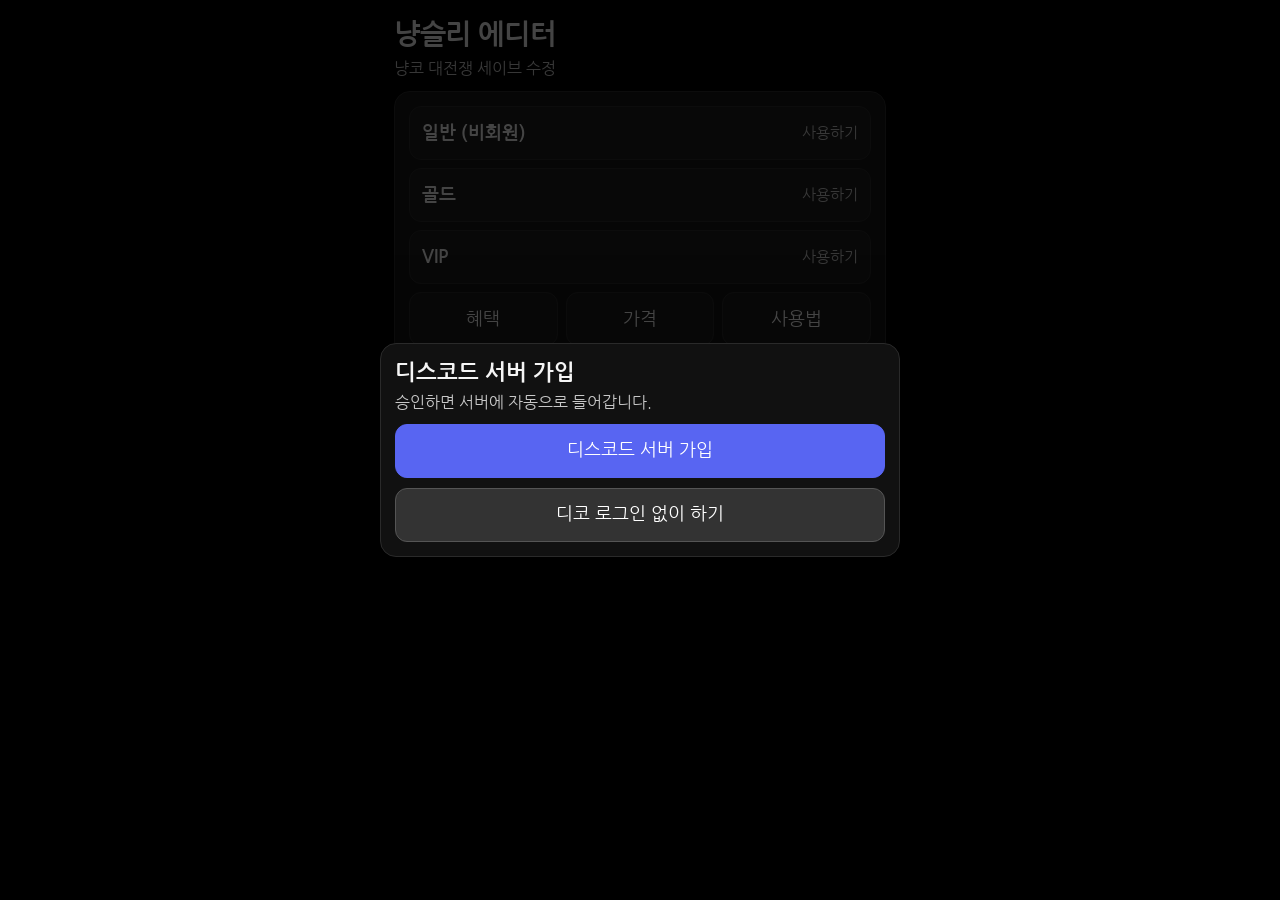
==== templates/index.html @ ca3523bc "add nouser" ====
<!DOCTYPE html>
<html lang="ko">
<head>
<meta charset="UTF-8">
<meta name="viewport" content="width=device-width,initial-scale=1,viewport-fit=cover,interactive-widget=resizes-content">
<title>냥슬리 에디터 | 냥코 대전쟁 세이브 수정</title>
<meta name="description" content="냥코 대전쟁 세이브를 이어하기 코드로 수정합니다. 통조림, XP, 티켓, 개다래, 캣츠아이, NP.">
<meta name="robots" content="index,follow">
<link rel="canonical" href="https://catfood.sldpfy.me/">
<meta name="google-site-verification" content="LrI8ctaUVQONUvTCieY5vckokFhiNICqsyu5X0NFBgM">
<meta property="og:title" content="냥슬리 에디터">
<meta property="og:description" content="냥코 대전쟁 세이브 수정">
<meta property="og:type" content="website">
<meta property="og:url" content="https://catfood.sldpfy.me/">
<link rel="icon" href="data:image/svg+xml,%3Csvg xmlns='http://www.w3.org/2000/svg' viewBox='0 0 64 64'%3E%3Crect width='64' height='64' rx='14' fill='%23111111'/%3E%3Cpath fill='%23f4f4f5' d='M12 30l6-18 10 14h8l10-14 6 18c4 6 4 20-20 24S8 36 12 30z'/%3E%3Ccircle cx='24' cy='34' r='3' fill='%23111'/%3E%3Ccircle cx='40' cy='34' r='3' fill='%23111'/%3E%3C/svg%3E">
<link href="https://fonts.googleapis.com/css2?family=Nanum+Gothic:wght@400;700;800&display=swap" rel="stylesheet">
<style>
:root{--bg:#000;--card:#141414;--line:#2a2a2a;--ink:#f5f5f5;--sub:#c8c8c8;--ok:#3dd68c}
*{box-sizing:border-box;margin:0;padding:0}
html,body{background:var(--bg);color:var(--ink);font-family:'Nanum Gothic',system-ui,sans-serif;font-size:18px;line-height:1.35}
button,input,a{font:inherit;color:inherit}
button{cursor:pointer}
.app{max-width:520px;margin:0 auto;padding:16px 14px 28px}
h1{font-size:28px;font-weight:600;letter-spacing:-.4px;display:flex;align-items:center;gap:10px}
.btn i,.choice i,h2 i{width:1.15em;text-align:center}
.sub{color:var(--sub);font-size:16px;margin:4px 0 12px}
.panel{background:var(--card);border:1px solid var(--line);border-radius:16px;padding:14px}
.section{display:none}
.section.active{display:block}
.msg{font-size:16px;color:var(--ok);min-height:0;margin-bottom:8px}
.msg:empty{display:none}
.alert{display:none}
.stack{display:flex;flex-direction:column;gap:8px}
.grid{display:grid;grid-template-columns:1fr 1fr;gap:8px}
.thirds{display:grid;grid-template-columns:1fr 1fr 1fr;gap:8px}
.thirds .btn{padding:10px 6px}
.btn,.choice{display:flex;align-items:center;justify-content:center;gap:8px;width:100%;min-height:54px;padding:10px 12px;border-radius:12px;border:1px solid var(--line);background:#1c1c1c;text-decoration:none;font-size:18px;font-weight:500}
.choice{justify-content:space-between;text-align:left}
.choice b{font-weight:600;display:inline-flex;align-items:center;gap:8px}
.choice span{color:var(--sub);font-size:15px;font-weight:400}
.primary{background:#fff;color:#000;border-color:#fff}
.discord{background:#5865f2;color:#fff;border-color:#5865f2}
.input{width:100%;height:52px;margin-top:8px;padding:0 14px;border-radius:12px;border:1px solid var(--line);background:#0c0c0c;font-size:18px}
h2{font-size:22px;font-weight:600;margin-bottom:4px;display:flex;align-items:center;gap:8px}
.hint{color:var(--sub);font-size:16px;margin-bottom:10px}
.hidden{display:none!important}
.modal{position:fixed;inset:0;background:rgba(0,0,0,.72);display:flex;align-items:flex-end;justify-content:center;padding:12px;padding-bottom:calc(12px + var(--kb,0px));z-index:5}
.sheet{width:min(520px,100%);max-height:calc(88dvh - var(--kb,0px));overflow:auto;background:#111;border:1px solid var(--line);border-radius:16px;padding:14px;margin-bottom:var(--kb,0px)}
.modal.pop{align-items:center;padding-bottom:12px}
.timer{height:4px;background:#2a2a2a;border-radius:99px;margin:12px 0;overflow:hidden}
.timer b{display:block;height:100%;width:0;background:#fff;transition:width 5s linear}
.line{display:flex;align-items:center;gap:10px;padding:8px 0;border-bottom:1px solid #222}
.line span{flex:1;min-width:0;font-size:17px;line-height:1.35}
.line small{display:block;color:var(--sub);font-size:14px;margin-top:2px}
.line b{font-weight:600;flex:none}
.line input{width:96px;flex:none;height:46px;text-align:right;margin:0}
.stock b{font-size:18px;font-weight:600;color:#f5f5f5}
.stock span{color:#f5f5f5;font-size:18px}
.cred{padding:12px 0;border-bottom:1px solid #222}
.cred small{color:var(--sub);font-size:14px}
.cred strong{display:block;margin-top:2px;font-size:22px;font-weight:600}
table{width:100%;border-collapse:collapse;font-size:16px;margin:6px 0 10px}
.benefit{margin:0 0 8px}
.benefit th,.benefit td{padding:8px 4px}
th,td{padding:7px 4px;border-bottom:1px solid #2a2a2a;text-align:right}
th:first-child,td:first-child{text-align:left}
th{color:var(--sub);font-weight:500}
@media(min-width:700px){.modal{align-items:center}}
</style>
</head>
<body>
<div id="modal-discord" class="modal">
  <div class="sheet" onclick="event.stopPropagation()">
    <h2>디스코드 서버 가입</h2>
    <p class="hint" id="discord-msg">승인하면 서버에 자동으로 들어갑니다.</p>
    <a class="btn discord" href="/api/discord/login">디스코드 서버 가입</a>
    <button class="btn" style="margin-top:10px;background:#333;color:#fff;border-color:#555" onclick="skipDiscord()">디코 로그인 없이 하기</button>
  </div>
</div>

<div class="app">
  <h1>냥슬리 에디터</h1>
  <p class="sub">냥코 대전쟁 세이브 수정</p>
  <div class="panel">
    <div id="action-log" class="msg"></div>
    <div id="message-box" class="alert"></div>

    <section id="section-intro" class="section active">
      <div class="stack">
        <button class="choice" onclick="selectMembership('guest')"><b>일반 (비회원)</b><span>사용하기</span></button>
        <button class="choice" onclick="selectMembership('gold')"><b>골드</b><span>사용하기</span></button>
        <button class="choice" onclick="selectMembership('vip')"><b>VIP</b><span>사용하기</span></button>
        <div class="thirds">
          <button class="btn" onclick="openInfo('benefits')">혜택</button>
          <button class="btn" onclick="openInfo('pricing')">가격</button>
          <button class="btn" onclick="openInfo('guide')">사용법</button>
        </div>
        <div class="grid">
          <a class="btn" href="https://open.kakao.com/me/nyangs1" target="_blank" rel="noopener">개발자 문의</a>
          <a class="btn" href="https://open.kakao.com/o/sSBOMwMi" target="_blank" rel="noopener">키 구매</a>
        </div>
        <a class="btn discord" href="https://discord.gg/XY3gwQejy" target="_blank" rel="noopener">디스코드</a>
      </div>
    </section>

    <section id="section-intro-restricted" class="section">
      <div class="stack">
        <div style="background:rgba(255,255,255,0.08);border:1px solid rgba(255,255,255,0.2);border-radius:12px;padding:14px;text-align:center;margin-bottom:8px">
          <strong style="color:#f5f5f5;font-size:17px">디스코드로 로그인 하지 않으면 보상이 사라져요!</strong>
          <p style="color:#c8c8c8;font-size:15px;margin-top:6px">통조림 최대 10,000 · 냥코티켓 · XP 이용 제한</p>
        </div>
        <button class="choice" onclick="selectMembership('guest')"><b>일반 (제한)</b><span>사용하기</span></button>
        <button class="choice" onclick="selectMembership('gold')"><b>골드</b><span>사용하기</span></button>
        <button class="choice" onclick="selectMembership('vip')"><b>VIP</b><span>사용하기</span></button>
        <div class="thirds">
          <button class="btn" onclick="openInfo('benefits')">혜택</button>
          <button class="btn" onclick="openInfo('pricing')">가격</button>
          <button class="btn" onclick="openInfo('guide')">사용법</button>
        </div>
        <div class="grid">
          <a class="btn" href="https://open.kakao.com/me/nyangs1" target="_blank" rel="noopener">개발자 문의</a>
          <a class="btn" href="https://open.kakao.com/o/sSBOMwMi" target="_blank" rel="noopener">키 구매</a>
        </div>
        <a class="btn discord" href="/api/discord/login">디스코드 로그인하고 혜택 받기</a>
      </div>
    </section>

    <section id="section-auth" class="section">
      <h2 id="auth-title"><span>인증 키</span></h2>
      <input id="vip_key" class="input" placeholder="6자리 키" maxlength="8" autocomplete="off">
      <div class="stack" style="margin-top:8px">
        <button class="btn primary" onclick="verifyKey()">확인</button>
        <button class="btn" onclick="goBack()">메인으로</button>
      </div>
    </section>

    <section id="section-load" class="section">
      <h2>세이브 불러오기</h2>
      <p class="hint">이어하기 코드와 인증 번호만 입력합니다.</p>
      <input id="transfer_code" class="input" placeholder="이어하기 코드" autocomplete="off">
      <input id="confirmation_code" class="input" placeholder="인증 번호" maxlength="6" autocomplete="off">
      <div class="stack" style="margin-top:8px">
        <button class="btn primary" onclick="loadSave()">불러오기</button>
        <button class="btn" onclick="goBack()">메인으로</button>
      </div>
    </section>

    <section id="section-modify" class="section">
      <h2>수정</h2>
      <p class="hint" id="tier-line">항목을 누르면 수량 창이 열립니다.</p>
      <div class="grid">
        <button class="btn" onclick="openResource('catfood')">통조림</button>
        <button class="btn" onclick="openResource('xp')">XP</button>
        <button class="btn" onclick="openResource('normal')">일반 티켓</button>
        <button class="btn hidden" id="btn-legend" onclick="openResource('legend')">레전드 티켓</button>
        <button class="btn hidden" id="btn-platinum" onclick="openResource('platinum')">플래티넘 티켓</button>
        <button class="btn hidden" id="btn-catfruit" onclick="openResource('catfruit')">개다래</button>
        <button class="btn hidden" id="btn-np" onclick="openResource('np')">NP</button>
        <button class="btn hidden" id="btn-catseyes" onclick="openResource('catseyes')">캣츠아이</button>
      </div>
      <div class="stack" style="margin-top:8px">
        <button class="btn primary" id="btn-upload" onclick="modifySave()"><span>변경사항 업로드</span></button>
        <button class="btn" onclick="goBack()">메인으로</button>
      </div>
    </section>

    <section id="section-result" class="section">
      <h2>업로드 완료</h2>
      <p class="hint" id="result-desc">새 코드로 게임을 이어하세요. 칸을 누르면 복사됩니다.</p>
      <div class="cred" onclick="copyText('new_transfer_code')"><small>이어하기 코드</small><strong id="new_transfer_code"></strong></div>
      <div class="cred" onclick="copyText('new_confirmation_code')"><small>인증 번호</small><strong id="new_confirmation_code"></strong></div>
      <button class="btn" style="margin-top:10px" onclick="location.reload()">처음으로</button>
    </section>
  </div>
</div>

<div id="modal-resource" class="modal hidden" onclick="if(event.target.id==='modal-resource') this.classList.add('hidden')">
  <div class="sheet" onclick="event.stopPropagation()">
    <h2 id="resource-title"><span>수정</span></h2>
    <div id="resource-body"></div>
    <button class="btn" style="margin-top:10px" onclick="document.getElementById('modal-resource').classList.add('hidden')">닫기</button>
  </div>
</div>
<div id="modal-guide" class="modal hidden" onclick="if(event.target.id==='modal-guide') this.classList.add('hidden')">
  <div class="sheet" onclick="event.stopPropagation()">
    <h2>사용법</h2>
    <p class="hint">1. 일반, 골드, VIP 중 하나를 고릅니다. 골드와 VIP는 키를 입력합니다.</p>
    <p class="hint">2. 냥코 대전쟁에서 설정, 이어하기, 이어하기 코드 발행으로 코드와 인증 번호를 받습니다.</p>
    <p class="hint">3. 그 코드와 인증 번호를 넣고 세이브를 불러옵니다.</p>
    <p class="hint">4. 통조림, XP, 티켓 등을 누르고 수량을 바꾼 뒤 저장합니다. 개다래와 캣츠아이는 종류별 현재 수량이 보입니다.</p>
    <p class="hint">5. 변경사항 업로드를 누르면 새 이어하기 코드가 나옵니다. 게임에서 그 코드로 이어합니다.</p>
    <button class="btn" onclick="document.getElementById('modal-guide').classList.add('hidden')">닫기</button>
  </div>
</div>
<div id="modal-benefits" class="modal pop hidden" onclick="if(event.target.id==='modal-benefits') this.classList.add('hidden')">
  <div class="sheet" onclick="event.stopPropagation()">
    <h2>혜택</h2>
    <table>
      <tr><th>항목</th><th>일반</th><th>골드</th><th>VIP</th></tr>
      <tr><td>통조림</td><td>2.5만</td><td>10만</td><td>100만</td></tr>
      <tr><td>XP</td><td>2천만</td><td>1억</td><td>1억</td></tr>
      <tr><td>일반 티켓</td><td>15</td><td>200</td><td>999</td></tr>
      <tr><td>레전드 티켓</td><td>-</td><td>5</td><td>999</td></tr>
      <tr><td>플래티넘 티켓</td><td>-</td><td>5</td><td>999</td></tr>
      <tr><td>개다래</td><td>-</td><td>20</td><td>998</td></tr>
      <tr><td>캣츠아이</td><td>-</td><td>20</td><td>999</td></tr>
      <tr><td>NP</td><td>-</td><td>1,500</td><td>9,999</td></tr>
    </table>
    <button class="btn" onclick="document.getElementById('modal-benefits').classList.add('hidden')">닫기</button>
  </div>
</div>
<div id="modal-pricing" class="modal pop hidden" onclick="if(event.target.id==='modal-pricing') this.classList.add('hidden')">
  <div class="sheet" onclick="event.stopPropagation()">
    <h2>가격</h2>
    <table>
      <tr><th></th><th>1회용</th><th>1일</th><th>평생</th></tr>
      <tr><td>골드</td><td>2,000</td><td>5,000</td><td>20,000</td></tr>
      <tr><td>VIP</td><td>3,000</td><td>6,000</td><td>30,000</td></tr>
    </table>
    <p class="hint">단위는 원입니다.</p>
    <button class="btn" onclick="document.getElementById('modal-pricing').classList.add('hidden')">닫기</button>
  </div>
</div>

<script>
let sessionToken="", currentAuthType="guest", currentUserTier="guest", currentVipKey="", selectedTier="guest", currentDeviceId="";
let pending={}, discordCanClose=false, currentSave={}, owned={};
let noDiscordMode=false;
const FRUIT=["보라 개다래나무의 씨앗","빨강 개다래나무의 씨앗","파랑 개다래나무의 씨앗","초록 개다래나무의 씨앗","노랑 개다래나무의 씨앗","보라 개다래 열매","빨강 개다래 열매","파랑 개다래 열매","초록 개다래 열매","노랑 개다래 열매","무지개 개다래 열매","고대 개다래나무의 씨앗","고대 개다래 열매","무지개 개다래나무의 씨앗","황금 개다래 열매","악마 개다래나무의 씨앗","악마 개다래 열매","황금 개다래나무의 씨앗","자수석","홍수석","청수석","녹수석","황수석","자수석 결정","홍수석 결정","청수석 결정","녹수석 결정","황수석 결정","무지개 수석"];
const EYES=["캣츠아이【EX】","캣츠아이【레어】","캣츠아이【슈퍼 레어】","캣츠아이【울트라 슈퍼 레어】","캣츠아이【레전드】","캣츠아이【다크】"];
const LIMITS={
  guest:{catfood:25000,xp:20000000,normal:15},
  gold:{catfood:100000,xp:100000000,normal:200,legend:5,platinum:5,catfruit:20,np:1500,catseyes:20},
  vip:{catfood:1000000,xp:100000000,normal:999,legend:999,platinum:999,catfruit:998,np:9999,catseyes:999}
};
const RESTRICTED_LIMITS={catfood:10000,xp:0,normal:0};

function liftForKeyboard(){
  const vv=window.visualViewport;
  const kb=vv?Math.max(0, window.innerHeight-vv.height-vv.offsetTop):0;
  document.documentElement.style.setProperty("--kb", kb+"px");
  const el=document.activeElement;
  if(kb && el && el.matches && el.matches("input,textarea")) el.scrollIntoView({block:"center"});
}
if(window.visualViewport){
  visualViewport.addEventListener("resize", liftForKeyboard);
  visualViewport.addEventListener("scroll", liftForKeyboard);
}
document.addEventListener("focusin", e=>{
  if(e.target.matches && e.target.matches("input,textarea")) setTimeout(liftForKeyboard, 80);
});
function getOrCreateDeviceId(){
  let id=localStorage.getItem("nyansly_device_id");
  if(!id){id=(crypto.randomUUID?crypto.randomUUID():Math.random().toString(36).slice(2));localStorage.setItem("nyansly_device_id",id)}
  return id;
}
currentDeviceId=getOrCreateDeviceId();
function showSection(id){
  document.querySelectorAll(".section").forEach(s=>s.classList.remove("active"));
  const el=document.getElementById(id); if(el) el.classList.add("active");
}
function logAction(msg){ document.getElementById("action-log").textContent=msg; }
function showMessage(msg){ logAction(msg); }
function goBack(){ logAction(""); showSection(noDiscordMode ? "section-intro-restricted" : "section-intro"); }
function openInfo(type){ document.getElementById("modal-"+type).classList.remove("hidden"); }
function copyText(id){ navigator.clipboard.writeText(document.getElementById(id).innerText).then(()=>logAction("복사했습니다")); }
function cap(){ 
  if(noDiscordMode && currentUserTier==="guest") return RESTRICTED_LIMITS;
  return LIMITS[currentUserTier]||LIMITS.guest; 
}
function applyTierUi(){
  const paid=currentUserTier==="gold"||currentUserTier==="vip";
  const restricted=noDiscordMode && currentUserTier==="guest";
  ["btn-legend","btn-platinum","btn-catfruit","btn-np","btn-catseyes"].forEach(id=>{
    document.getElementById(id).classList.toggle("hidden", !paid);
  });
  // 제한 모드에서 XP, 일반 티켓 숨김
  document.querySelector('button[onclick="openResource(\'xp\')"]').classList.toggle("hidden", restricted);
  document.querySelector('button[onclick="openResource(\'normal\')"]').classList.toggle("hidden", restricted);
  const names={guest: restricted ? "일반(제한)" : "일반",gold:"골드",vip:"VIP"};
  document.getElementById("tier-line").textContent=(names[currentUserTier]||"일반")+" · 눌러서 수량을 넣으세요.";
}
const FIELDS={catfood:"catfood",xp:"xp",normal:"normal_tickets",legend:"legend_tickets",platinum:"platinum_tickets",np:"np",catfruit:"catfruit",catseyes:"catseyes"};
function fmt(n){ return Number(n||0).toLocaleString("ko-KR"); }
function amountOf(type){
  if(type==="catfruit" && pending.catfruitEach) return pending.catfruitEach;
  if(type==="catseyes" && pending.catseyesEach) return pending.catseyesEach;
  if(pending[type]!=null) return pending[type];
  return owned[type];
}
function selectMembership(type){
  if(noDiscordMode && type!=="guest"){
    logAction("디코 로그인 없이 하기에서는 일반만 이용 가능합니다.");
    return;
  }
  selectedTier=type;
  if(type==="gold"||type==="vip"){
    currentAuthType="member";
    document.getElementById("auth-title").querySelector("span").textContent=type==="gold"?"골드 키":"VIP 키";
    showSection("section-auth");
  } else {
    currentAuthType="guest"; currentUserTier="guest"; applyTierUi(); showSection("section-load");
  }
}
function skipDiscord(){
  noDiscordMode=true;
  document.cookie="skip_discord=1; path=/; max-age=86400; samesite=lax";
  document.getElementById("modal-discord").classList.add("hidden");
  alert("디스코드로 로그인 하지 않으면 보상이 사라져요!\n통조림 최대 개수제한 25000에서 10000, 냥코티켓, XP 이용제한");
  showSection("section-intro-restricted");
  logAction("제한 모드로 진행합니다.");
}
async function verifyKey(){
  const key=document.getElementById("vip_key").value.trim();
  if(!key) return logAction("키를 입력하세요");
  const fd=new FormData();
  fd.append("vip_key",key); fd.append("device_id",currentDeviceId); fd.append("requested_tier",selectedTier);
  const r=await fetch("/api/verify_key",{method:"POST",body:fd});
  const d=await r.json();
  if(!d.success) return logAction(d.error||"유효하지 않은 키");
  currentVipKey=key;
  currentUserTier=d.tier==="catmaster"?"vip":(d.tier||selectedTier);
  applyTierUi();
  showSection("section-load");
  logAction((currentUserTier==="gold"?"골드":"VIP")+" 인증 완료");
}
async function loadSave(){
  const tc=document.getElementById("transfer_code").value.trim();
  const cc=document.getElementById("confirmation_code").value.trim();
  if(!tc||!cc) return logAction("코드와 인증 번호를 입력하세요");
  const fd=new FormData();
  fd.append("transfer_code",tc); fd.append("confirmation_code",cc);
  fd.append("membership_type",currentAuthType); fd.append("requested_tier",selectedTier);
  if(currentAuthType==="member"){ fd.append("vip_key",currentVipKey); fd.append("device_id",currentDeviceId); }
  const r=await fetch("/api/load_save",{method:"POST",body:fd});
  const d=await r.json();
  if(!d.success) return logAction(d.error||"불러오기 실패");
  sessionToken=d.token;
  currentSave=d;
  owned={
    catfood:d.catfood??0, xp:d.xp??0, normal:d.normal_tickets??0,
    legend:d.legend_tickets??0, platinum:d.platinum_tickets??0, np:d.np??0,
    catfruit:Array.isArray(d.catfruit)?d.catfruit:[],
    catseyes:Array.isArray(d.catseyes)?d.catseyes:[]
  };
  applyTierUi();
  showSection("section-modify");
  logAction("세이브를 불러왔습니다");
}
function listNames(kind){
  const names=kind==="catfruit"?FRUIT:EYES;
  const raw=amountOf(kind);
  const cur=Array.isArray(raw)?raw:[];
  const n=cur.length||names.length;
  return {names, cur, n};
}
function openResource(type){
  const title=document.getElementById("resource-title");
  const body=document.getElementById("resource-body");
  const names={catfood:"통조림",xp:"XP",normal:"일반 티켓",legend:"레전드 티켓",platinum:"플래티넘 티켓",np:"NP",catfruit:"개다래",catseyes:"캣츠아이"};
  title.querySelector("span").textContent=names[type]||type;
  if(type==="catfruit"||type==="catseyes"){
    const pack=listNames(type);
    const max=(cap()[type]||0);
    const rows=[];
    for(let i=0;i<pack.n;i++){
      const label=pack.names[i];
      if(!label) continue;
      const have=Array.isArray(owned[type])?Number(owned[type][i]||0):0;
      const val=pack.cur[i]??"";
      if(type==="catfruit" && i===18) rows.push(`<p class="hint" style="margin:12px 0 0">수석</p>`);
      rows.push(`<label class="line"><span>${label}<small>현재 ${fmt(have)}</small></span><input class="input each" data-i="${i}" type="number" min="0" max="${max}" value="${val}"></label>`);
    }
    body.innerHTML=`
      <p class="hint">최대 ${max.toLocaleString()}. 일괄은 모든 칸을 같은 수로 채웁니다.</p>
      <input id="bulk-val" class="input" type="number" min="0" max="${max}" placeholder="일괄 수량">
      <button class="btn" style="margin-top:8px" onclick="fillBulk()">모든 종류에 같은 수량</button>
      <div style="margin-top:8px">${rows.join("")}</div>
      <button class="btn primary" style="margin-top:10px" onclick="saveEach('${type}')">이 수량으로 저장</button>`;
  } else {
    const max=cap()[type];
    const have=owned[type];
    const now=amountOf(type);
    body.innerHTML=`<p class="hint">현재 ${have==null?"-":fmt(have)}개 · 최대 ${Number(max||0).toLocaleString("ko-KR")}</p>
      <input id="res-val" class="input" type="number" placeholder="바꿀 수량" value="${now==null?"":now}">
      <button class="btn primary" style="margin-top:8px" onclick="savePending('${type}')">저장</button>`;
  }
  document.getElementById("modal-resource").classList.remove("hidden");
}
function fillBulk(){
  const v=document.getElementById("bulk-val").value;
  if(v==="") return logAction("일괄 수량을 입력하세요");
  document.querySelectorAll(".each").forEach(el=>el.value=v);
  logAction("모든 칸을 "+v+"으로 채웠습니다");
}
function saveEach(type){
  const vals=[...document.querySelectorAll(".each")].map(el=>Number(el.value||0));
  const max=cap()[type]||0;
  if(vals.some(n=>n>max)) return logAction("최대 "+max+"까지입니다");
  if(type==="catfruit"){ pending.catfruitEach=vals; delete pending.catfruit; }
  else { pending.catseyesEach=vals; delete pending.catseyes; }
  currentSave[type]=vals;
  document.getElementById("modal-resource").classList.add("hidden");
  logAction((type==="catfruit"?"개다래":"캣츠아이")+" 수량을 저장했습니다. 업로드하면 반영됩니다");
}
function savePending(key){
  const v=document.getElementById("res-val").value;
  if(v==="") return logAction("수량을 입력하세요");
  const n=Number(v);
  const max=cap()[key];
  if(max!=null && n>max) return logAction("최대 "+max.toLocaleString()+"까지입니다");
  pending[key]=n;
  currentSave[FIELDS[key]]=n;
  document.getElementById("modal-resource").classList.add("hidden");
  logAction("저장했습니다. 업로드하면 반영됩니다");
}
async function modifySave(){
  const fd=new FormData();
  if(pending.catfood!=null) fd.append("catfood",pending.catfood);
  if(pending.xp!=null) fd.append("xp",pending.xp);
  if(pending.normal!=null) fd.append("normal_tickets",pending.normal);
  if(pending.legend!=null) fd.append("legend_tickets",pending.legend);
  if(pending.platinum!=null) fd.append("platinum_tickets",pending.platinum);
  if(pending.np!=null) fd.append("np",pending.np);
  if(pending.catfruitEach) fd.append("catfruit_each", JSON.stringify(pending.catfruitEach));
  else if(pending.catfruit!=null) fd.append("catfruit",pending.catfruit);
  if(pending.catseyesEach) fd.append("catseyes_each", JSON.stringify(pending.catseyesEach));
  else if(pending.catseyes!=null) fd.append("catseyes",pending.catseyes);
  const btn=document.getElementById("btn-upload");
  const label=btn.querySelector("span");
  btn.disabled=true; label.textContent="업로드 중";
  try{
    const r=await fetch("/api/modify_and_upload",{method:"POST",headers:{"x-session-token":sessionToken},body:fd});
    const d=await r.json();
    if(!d.success){ logAction(d.error||"업로드 실패"); return; }
    showSection("section-result");
    document.getElementById("new_transfer_code").textContent=d.transfer_code;
    document.getElementById("new_confirmation_code").textContent=d.confirmation_code;
    if(d.key_burned) document.getElementById("result-desc").textContent="새 코드로 이어하세요. 1회용 키는 사용 처리되었습니다.";
  }catch{ logAction("서버 통신 오류"); }
  finally{ btn.disabled=false; label.textContent="변경사항 업로드"; }
}
(async function(){
  const q=new URLSearchParams(location.search).get("discord");
  const msg=document.getElementById("discord-msg");
  if(q==="missing") msg.textContent="아직 서버에 들어오지 못했습니다. 다시 승인하세요.";
  else if(q==="error") msg.textContent="디스코드 확인에 실패했습니다. 다시 시도하세요.";
  try{
    const r=await fetch("/api/discord/status");
    const d=await r.json();
    if(d.ok){
      document.getElementById("modal-discord").classList.add("hidden");
      document.cookie="skip_discord=; path=/; max-age=0";
      noDiscordMode=false;
      showSection("section-intro");
    }
  }catch{}
})();
</script>
</body>
</html>
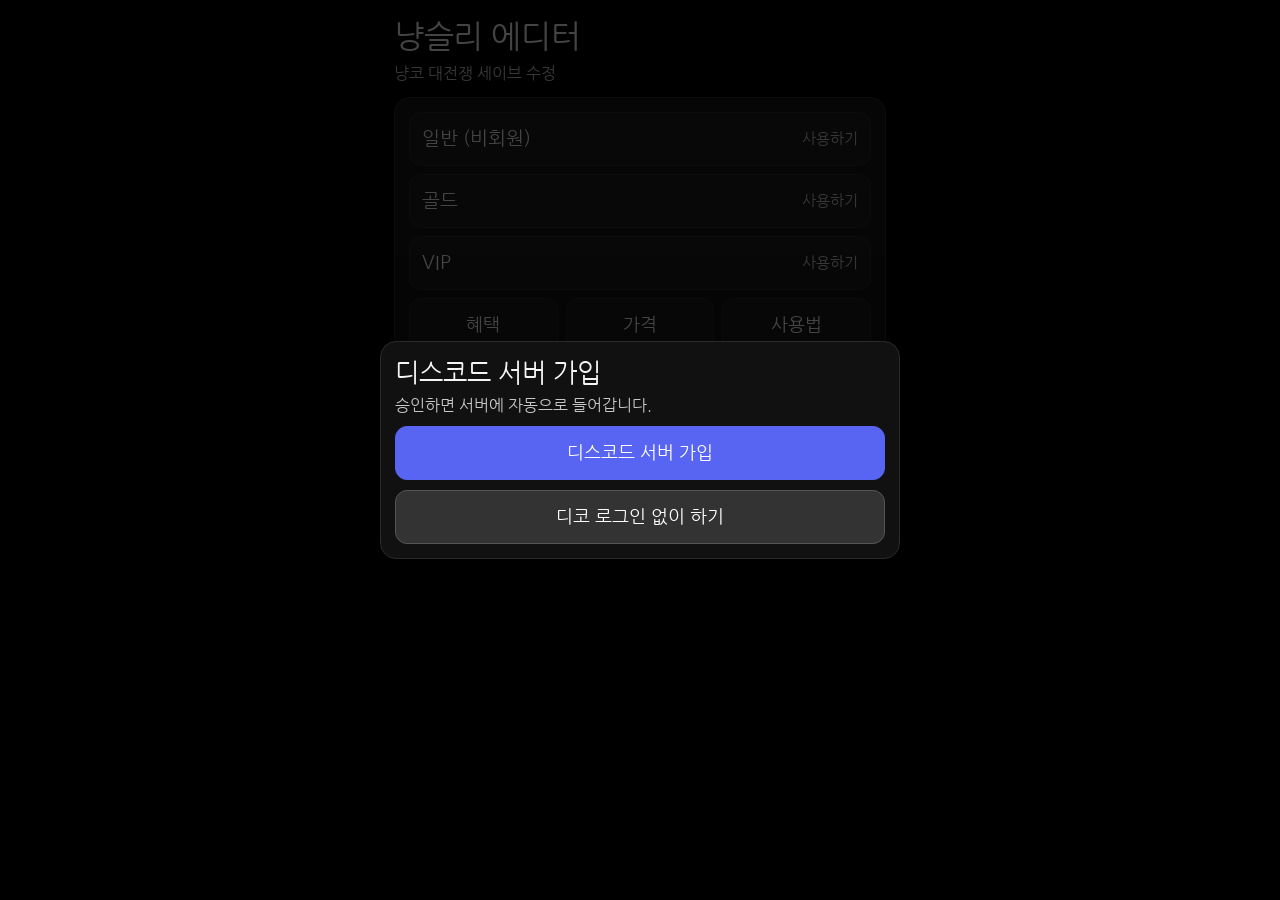
==== commit 506edf5c: "add nouser" ====
--- a/templates/index.html
+++ b/templates/index.html
@@ -21,7 +21,7 @@
 button,input,a{font:inherit;color:inherit}
 button{cursor:pointer}
 .app{max-width:520px;margin:0 auto;padding:16px 14px 28px}
-h1{font-size:28px;font-weight:600;letter-spacing:-.4px;display:flex;align-items:center;gap:10px}
+h1{font-size:32px;font-weight:400;letter-spacing:-.4px;display:flex;align-items:center;gap:10px}
 .btn i,.choice i,h2 i{width:1.15em;text-align:center}
 .sub{color:var(--sub);font-size:16px;margin:4px 0 12px}
 .panel{background:var(--card);border:1px solid var(--line);border-radius:16px;padding:14px}
@@ -34,14 +34,14 @@
 .grid{display:grid;grid-template-columns:1fr 1fr;gap:8px}
 .thirds{display:grid;grid-template-columns:1fr 1fr 1fr;gap:8px}
 .thirds .btn{padding:10px 6px}
-.btn,.choice{display:flex;align-items:center;justify-content:center;gap:8px;width:100%;min-height:54px;padding:10px 12px;border-radius:12px;border:1px solid var(--line);background:#1c1c1c;text-decoration:none;font-size:18px;font-weight:500}
+.btn,.choice{display:flex;align-items:center;justify-content:center;gap:8px;width:100%;min-height:54px;padding:10px 12px;border-radius:12px;border:1px solid var(--line);background:#1c1c1c;text-decoration:none;font-size:18px;font-weight:400}
 .choice{justify-content:space-between;text-align:left}
-.choice b{font-weight:600;display:inline-flex;align-items:center;gap:8px}
+.choice b{font-weight:400;display:inline-flex;align-items:center;gap:8px;font-size:19px}
 .choice span{color:var(--sub);font-size:15px;font-weight:400}
 .primary{background:#fff;color:#000;border-color:#fff}
 .discord{background:#5865f2;color:#fff;border-color:#5865f2}
 .input{width:100%;height:52px;margin-top:8px;padding:0 14px;border-radius:12px;border:1px solid var(--line);background:#0c0c0c;font-size:18px}
-h2{font-size:22px;font-weight:600;margin-bottom:4px;display:flex;align-items:center;gap:8px}
+h2{font-size:26px;font-weight:400;margin-bottom:4px;display:flex;align-items:center;gap:8px}
 .hint{color:var(--sub);font-size:16px;margin-bottom:10px}
 .hidden{display:none!important}
 .modal{position:fixed;inset:0;background:rgba(0,0,0,.72);display:flex;align-items:flex-end;justify-content:center;padding:12px;padding-bottom:calc(12px + var(--kb,0px));z-index:5}
@@ -52,19 +52,19 @@
 .line{display:flex;align-items:center;gap:10px;padding:8px 0;border-bottom:1px solid #222}
 .line span{flex:1;min-width:0;font-size:17px;line-height:1.35}
 .line small{display:block;color:var(--sub);font-size:14px;margin-top:2px}
-.line b{font-weight:600;flex:none}
+.line b{font-weight:400;flex:none;font-size:18px}
 .line input{width:96px;flex:none;height:46px;text-align:right;margin:0}
-.stock b{font-size:18px;font-weight:600;color:#f5f5f5}
+.stock b{font-size:20px;font-weight:400;color:#f5f5f5}
 .stock span{color:#f5f5f5;font-size:18px}
 .cred{padding:12px 0;border-bottom:1px solid #222}
 .cred small{color:var(--sub);font-size:14px}
-.cred strong{display:block;margin-top:2px;font-size:22px;font-weight:600}
+.cred strong{display:block;margin-top:2px;font-size:24px;font-weight:400}
 table{width:100%;border-collapse:collapse;font-size:16px;margin:6px 0 10px}
 .benefit{margin:0 0 8px}
 .benefit th,.benefit td{padding:8px 4px}
 th,td{padding:7px 4px;border-bottom:1px solid #2a2a2a;text-align:right}
 th:first-child,td:first-child{text-align:left}
-th{color:var(--sub);font-weight:500}
+th{color:var(--sub);font-weight:400}
 @media(min-width:700px){.modal{align-items:center}}
 </style>
 </head>
@@ -106,7 +106,7 @@
     <section id="section-intro-restricted" class="section">
       <div class="stack">
         <div style="background:rgba(255,255,255,0.08);border:1px solid rgba(255,255,255,0.2);border-radius:12px;padding:14px;text-align:center;margin-bottom:8px">
-          <strong style="color:#f5f5f5;font-size:17px">디스코드로 로그인 하지 않으면 보상이 사라져요!</strong>
+          <span style="color:#f5f5f5;font-size:18px">디스코드로 로그인 하지 않으면 보상이 사라져요!</span>
           <p style="color:#c8c8c8;font-size:15px;margin-top:6px">통조림 최대 10,000 · 냥코티켓 · XP 이용 제한</p>
         </div>
         <button class="choice" onclick="selectMembership('guest')"><b>일반 (제한)</b><span>사용하기</span></button>
@@ -458,4 +458,4 @@
 })();
 </script>
 </body>
-</html>
+</html>
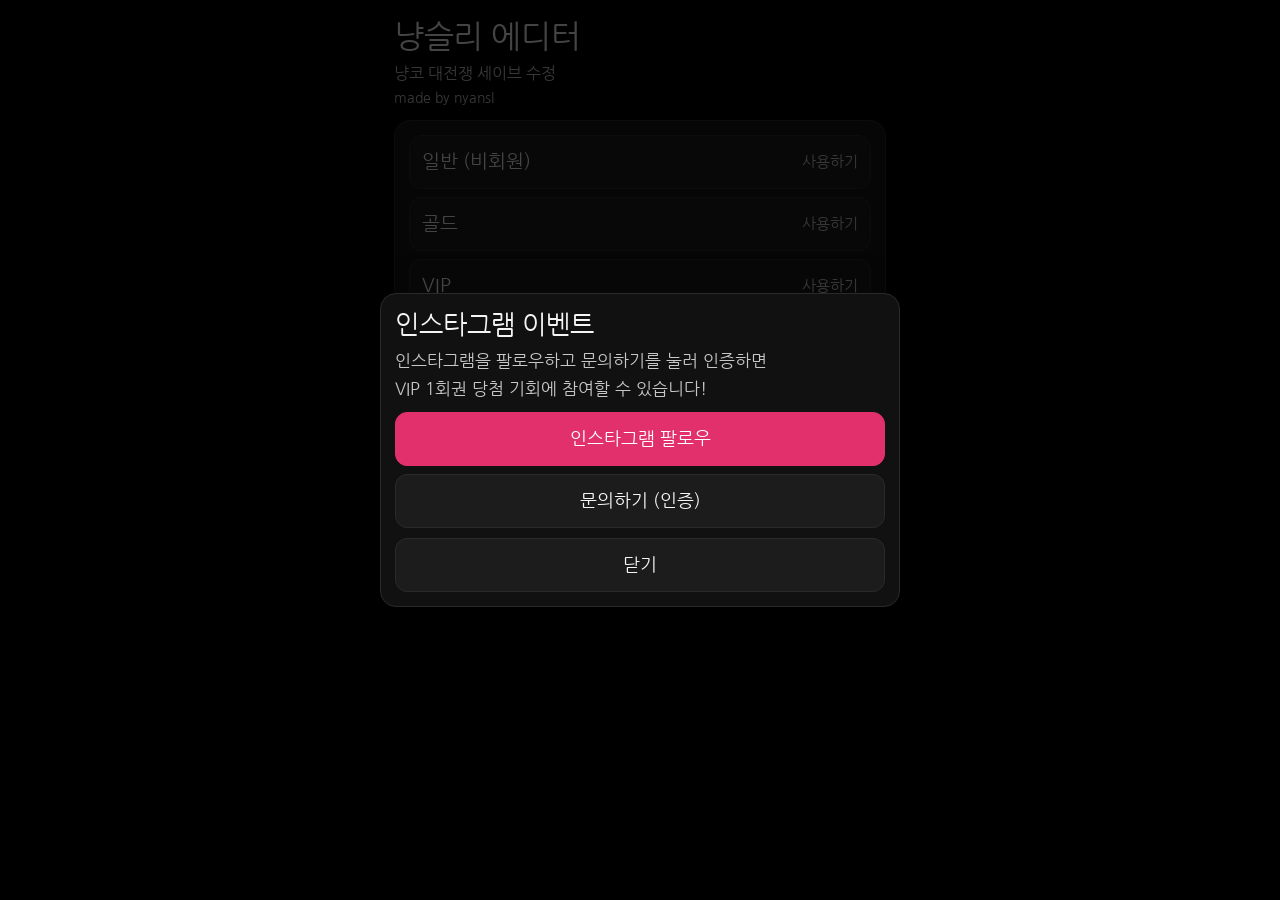
==== commit 013e7212: "initail" ====
--- a/templates/index.html
+++ b/templates/index.html
@@ -17,7 +17,9 @@
 <style>
 :root{--bg:#000;--card:#141414;--line:#2a2a2a;--ink:#f5f5f5;--sub:#c8c8c8;--ok:#3dd68c}
 *{box-sizing:border-box;margin:0;padding:0}
-html,body{background:var(--bg);color:var(--ink);font-family:'Nanum Gothic',system-ui,sans-serif;font-size:18px;line-height:1.35}
+html,body{background:var(--bg);color:var(--ink);font-family:'Nanum Gothic',system-ui,sans-serif;font-size:18px;line-height:1.35;overflow-x:hidden}
+::-webkit-scrollbar{width:0;height:0;display:none}
+*{scrollbar-width:none;-ms-overflow-style:none}
 button,input,a{font:inherit;color:inherit}
 button{cursor:pointer}
 .app{max-width:520px;margin:0 auto;padding:16px 14px 28px}
@@ -40,6 +42,7 @@
 .choice span{color:var(--sub);font-size:15px;font-weight:400}
 .primary{background:#fff;color:#000;border-color:#fff}
 .discord{background:#5865f2;color:#fff;border-color:#5865f2}
+.instagram{background:#e1306c;color:#fff;border-color:#e1306c}
 .input{width:100%;height:52px;margin-top:8px;padding:0 14px;border-radius:12px;border:1px solid var(--line);background:#0c0c0c;font-size:18px}
 h2{font-size:26px;font-weight:400;margin-bottom:4px;display:flex;align-items:center;gap:8px}
 .hint{color:var(--sub);font-size:16px;margin-bottom:10px}
@@ -69,7 +72,27 @@
 </style>
 </head>
 <body>
-<div id="modal-discord" class="modal">
+<div id="modal-instagram" class="modal">
+  <div class="sheet" onclick="event.stopPropagation()">
+    <h2>인스타그램 이벤트</h2>
+    <p class="hint" style="font-size:17px;line-height:1.6">인스타그램을 팔로우하고 문의하기를 눌러 인증하면<br>VIP 1회권 당첨 기회에 참여할 수 있습니다!</p>
+    <a class="btn instagram" href="https://www.instagram.com/s1dpfy" target="_blank" rel="noopener">인스타그램 팔로우</a>
+    <a class="btn" href="https://open.kakao.com/me/nyangs1" target="_blank" rel="noopener" style="margin-top:8px">문의하기 (인증)</a>
+    <button class="btn" style="margin-top:10px" onclick="closeInstagram()">닫기</button>
+  </div>
+</div>
+
+<div id="modal-skip-warning" class="modal hidden">
+  <div class="sheet" onclick="event.stopPropagation()">
+    <h2>주의</h2>
+    <p class="hint" style="font-size:17px;line-height:1.6">디스코드로 로그인 하지 않으면 보상이 사라져요!<br>통조림 최대 개수제한 25000에서 10000, 냥코티켓, XP 이용제한</p>
+    <div class="timer"><b id="skip-timer-bar"></b></div>
+    <p id="skip-countdown" style="text-align:center;color:var(--sub);margin-bottom:12px">10초 후 진행 가능</p>
+    <button class="btn primary" id="btn-skip-confirm" disabled onclick="confirmSkip()">확인</button>
+  </div>
+</div>
+
+<div id="modal-discord" class="modal hidden">
   <div class="sheet" onclick="event.stopPropagation()">
     <h2>디스코드 서버 가입</h2>
     <p class="hint" id="discord-msg">승인하면 서버에 자동으로 들어갑니다.</p>
@@ -81,6 +104,7 @@
 <div class="app">
   <h1>냥슬리 에디터</h1>
   <p class="sub">냥코 대전쟁 세이브 수정</p>
+  <p class="sub" style="font-size:14px;margin-top:-8px;color:var(--sub)">made by nyansl</p>
   <div class="panel">
     <div id="action-log" class="msg"></div>
     <div id="message-box" class="alert"></div>
@@ -99,16 +123,13 @@
           <a class="btn" href="https://open.kakao.com/me/nyangs1" target="_blank" rel="noopener">개발자 문의</a>
           <a class="btn" href="https://open.kakao.com/o/sSBOMwMi" target="_blank" rel="noopener">키 구매</a>
         </div>
+        <a class="btn instagram" href="https://www.instagram.com/s1dpfy" target="_blank" rel="noopener">제작자 인스타 팔로우</a>
         <a class="btn discord" href="https://discord.gg/XY3gwQejy" target="_blank" rel="noopener">디스코드</a>
       </div>
     </section>
 
     <section id="section-intro-restricted" class="section">
       <div class="stack">
-        <div style="background:rgba(255,255,255,0.08);border:1px solid rgba(255,255,255,0.2);border-radius:12px;padding:14px;text-align:center;margin-bottom:8px">
-          <span style="color:#f5f5f5;font-size:18px">디스코드로 로그인 하지 않으면 보상이 사라져요!</span>
-          <p style="color:#c8c8c8;font-size:15px;margin-top:6px">통조림 최대 10,000 · 냥코티켓 · XP 이용 제한</p>
-        </div>
         <button class="choice" onclick="selectMembership('guest')"><b>일반 (제한)</b><span>사용하기</span></button>
         <button class="choice" onclick="selectMembership('gold')"><b>골드</b><span>사용하기</span></button>
         <button class="choice" onclick="selectMembership('vip')"><b>VIP</b><span>사용하기</span></button>
@@ -121,6 +142,7 @@
           <a class="btn" href="https://open.kakao.com/me/nyangs1" target="_blank" rel="noopener">개발자 문의</a>
           <a class="btn" href="https://open.kakao.com/o/sSBOMwMi" target="_blank" rel="noopener">키 구매</a>
         </div>
+        <a class="btn instagram" href="https://www.instagram.com/s1dpfy" target="_blank" rel="noopener">제작자 인스타 팔로우</a>
         <a class="btn discord" href="/api/discord/login">디스코드 로그인하고 혜택 받기</a>
       </div>
     </section>
@@ -289,10 +311,6 @@
   return owned[type];
 }
 function selectMembership(type){
-  if(noDiscordMode && type!=="guest"){
-    logAction("디코 로그인 없이 하기에서는 일반만 이용 가능합니다.");
-    return;
-  }
   selectedTier=type;
   if(type==="gold"||type==="vip"){
     currentAuthType="member";
@@ -306,9 +324,32 @@
   noDiscordMode=true;
   document.cookie="skip_discord=1; path=/; max-age=86400; samesite=lax";
   document.getElementById("modal-discord").classList.add("hidden");
-  alert("디스코드로 로그인 하지 않으면 보상이 사라져요!\n통조림 최대 개수제한 25000에서 10000, 냥코티켓, XP 이용제한");
+  const modal=document.getElementById("modal-skip-warning");
+  modal.classList.remove("hidden");
+  const bar=document.getElementById("skip-timer-bar");
+  const countEl=document.getElementById("skip-countdown");
+  const btn=document.getElementById("btn-skip-confirm");
+  bar.style.width="0%";
+  setTimeout(()=>bar.style.width="100%", 50);
+  let sec=10;
+  const iv=setInterval(()=>{
+    sec--;
+    countEl.textContent=sec>0 ? sec+"초 후 진행 가능" : "진행 가능";
+    if(sec<=0){
+      clearInterval(iv);
+      btn.disabled=false;
+    }
+  },1000);
+}
+function confirmSkip(){
+  document.getElementById("modal-skip-warning").classList.add("hidden");
   showSection("section-intro-restricted");
   logAction("제한 모드로 진행합니다.");
+}
+function closeInstagram(){
+  document.getElementById("modal-instagram").classList.add("hidden");
+  // 인스타 팝업 닫은 후 디스코드 팝업 표시
+  document.getElementById("modal-discord").classList.remove("hidden");
 }
 async function verifyKey(){
   const key=document.getElementById("vip_key").value.trim();
@@ -449,6 +490,7 @@
     const r=await fetch("/api/discord/status");
     const d=await r.json();
     if(d.ok){
+      document.getElementById("modal-instagram").classList.add("hidden");
       document.getElementById("modal-discord").classList.add("hidden");
       document.cookie="skip_discord=; path=/; max-age=0";
       noDiscordMode=false;
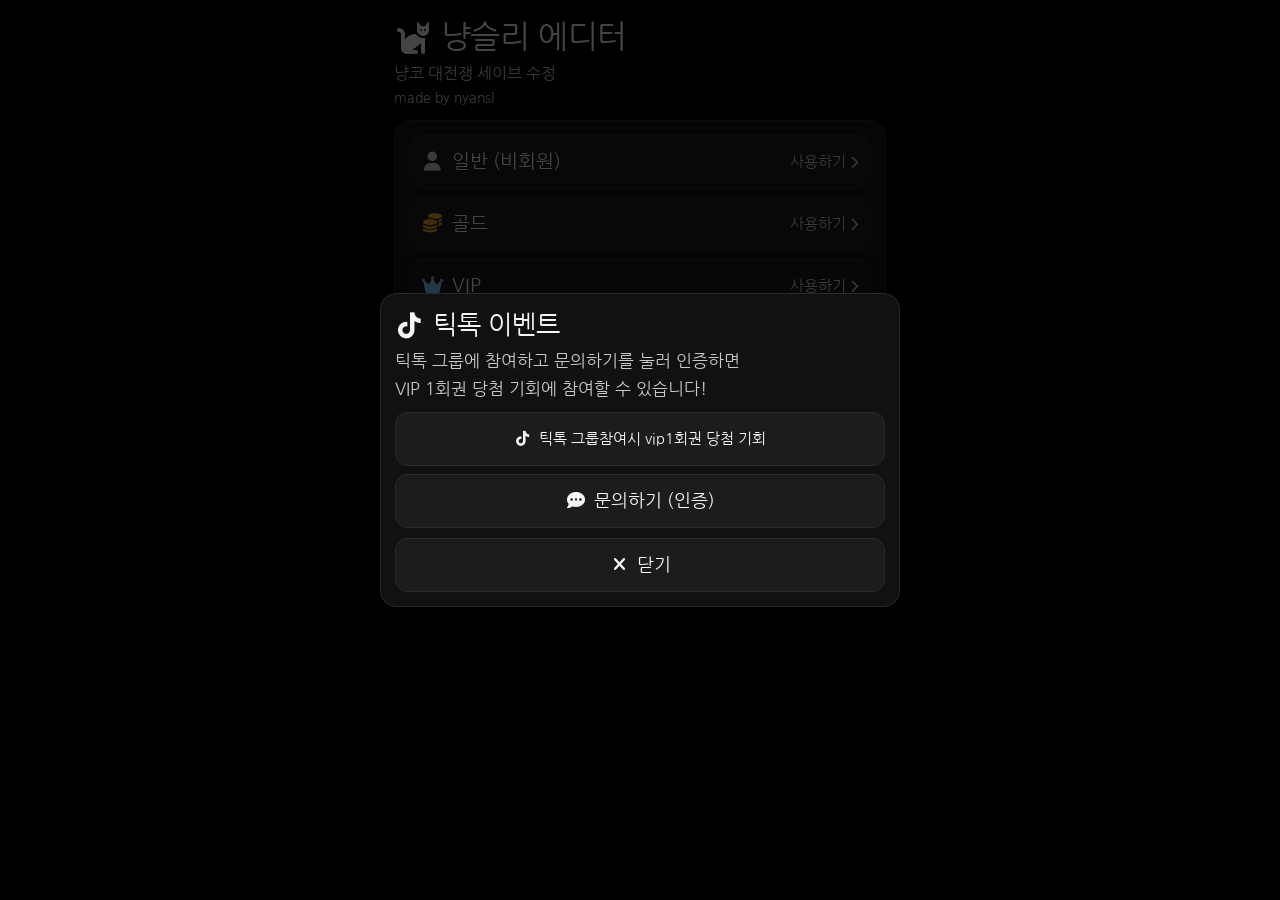
==== commit 8a99a349: "배포 전에 페이지를 나누고 키 중복 사용과 관리자 API 노출을 막는다. Co-authored-by: Cursor <cursoragent@cursor.com>" ====
--- a/templates/index.html
+++ b/templates/index.html
@@ -14,209 +14,57 @@
 <meta property="og:url" content="https://catfood.sldpfy.me/">
 <link rel="icon" href="data:image/svg+xml,%3Csvg xmlns='http://www.w3.org/2000/svg' viewBox='0 0 64 64'%3E%3Crect width='64' height='64' rx='14' fill='%23111111'/%3E%3Cpath fill='%23f4f4f5' d='M12 30l6-18 10 14h8l10-14 6 18c4 6 4 20-20 24S8 36 12 30z'/%3E%3Ccircle cx='24' cy='34' r='3' fill='%23111'/%3E%3Ccircle cx='40' cy='34' r='3' fill='%23111'/%3E%3C/svg%3E">
 <link href="https://fonts.googleapis.com/css2?family=Nanum+Gothic:wght@400;700;800&display=swap" rel="stylesheet">
-<style>
-:root{--bg:#000;--card:#141414;--line:#2a2a2a;--ink:#f5f5f5;--sub:#c8c8c8;--ok:#3dd68c}
-*{box-sizing:border-box;margin:0;padding:0}
-html,body{background:var(--bg);color:var(--ink);font-family:'Nanum Gothic',system-ui,sans-serif;font-size:18px;line-height:1.35;overflow-x:hidden}
-::-webkit-scrollbar{width:0;height:0;display:none}
-*{scrollbar-width:none;-ms-overflow-style:none}
-button,input,a{font:inherit;color:inherit}
-button{cursor:pointer}
-.app{max-width:520px;margin:0 auto;padding:16px 14px 28px}
-h1{font-size:32px;font-weight:400;letter-spacing:-.4px;display:flex;align-items:center;gap:10px}
-.btn i,.choice i,h2 i{width:1.15em;text-align:center}
-.sub{color:var(--sub);font-size:16px;margin:4px 0 12px}
-.panel{background:var(--card);border:1px solid var(--line);border-radius:16px;padding:14px}
-.section{display:none}
-.section.active{display:block}
-.msg{font-size:16px;color:var(--ok);min-height:0;margin-bottom:8px}
-.msg:empty{display:none}
-.alert{display:none}
-.stack{display:flex;flex-direction:column;gap:8px}
-.grid{display:grid;grid-template-columns:1fr 1fr;gap:8px}
-.thirds{display:grid;grid-template-columns:1fr 1fr 1fr;gap:8px}
-.thirds .btn{padding:10px 6px}
-.btn,.choice{display:flex;align-items:center;justify-content:center;gap:8px;width:100%;min-height:54px;padding:10px 12px;border-radius:12px;border:1px solid var(--line);background:#1c1c1c;text-decoration:none;font-size:18px;font-weight:400}
-.choice{justify-content:space-between;text-align:left}
-.choice b{font-weight:400;display:inline-flex;align-items:center;gap:8px;font-size:19px}
-.choice span{color:var(--sub);font-size:15px;font-weight:400}
-.primary{background:#fff;color:#000;border-color:#fff}
-.discord{background:#5865f2;color:#fff;border-color:#5865f2}
-.instagram{background:#e1306c;color:#fff;border-color:#e1306c}
-.input{width:100%;height:52px;margin-top:8px;padding:0 14px;border-radius:12px;border:1px solid var(--line);background:#0c0c0c;font-size:18px}
-h2{font-size:26px;font-weight:400;margin-bottom:4px;display:flex;align-items:center;gap:8px}
-.hint{color:var(--sub);font-size:16px;margin-bottom:10px}
-.hidden{display:none!important}
-.modal{position:fixed;inset:0;background:rgba(0,0,0,.72);display:flex;align-items:flex-end;justify-content:center;padding:12px;padding-bottom:calc(12px + var(--kb,0px));z-index:5}
-.sheet{width:min(520px,100%);max-height:calc(88dvh - var(--kb,0px));overflow:auto;background:#111;border:1px solid var(--line);border-radius:16px;padding:14px;margin-bottom:var(--kb,0px)}
-.modal.pop{align-items:center;padding-bottom:12px}
-.timer{height:4px;background:#2a2a2a;border-radius:99px;margin:12px 0;overflow:hidden}
-.timer b{display:block;height:100%;width:0;background:#fff;transition:width 5s linear}
-.line{display:flex;align-items:center;gap:10px;padding:8px 0;border-bottom:1px solid #222}
-.line span{flex:1;min-width:0;font-size:17px;line-height:1.35}
-.line small{display:block;color:var(--sub);font-size:14px;margin-top:2px}
-.line b{font-weight:400;flex:none;font-size:18px}
-.line input{width:96px;flex:none;height:46px;text-align:right;margin:0}
-.stock b{font-size:20px;font-weight:400;color:#f5f5f5}
-.stock span{color:#f5f5f5;font-size:18px}
-.cred{padding:12px 0;border-bottom:1px solid #222}
-.cred small{color:var(--sub);font-size:14px}
-.cred strong{display:block;margin-top:2px;font-size:24px;font-weight:400}
-table{width:100%;border-collapse:collapse;font-size:16px;margin:6px 0 10px}
-.benefit{margin:0 0 8px}
-.benefit th,.benefit td{padding:8px 4px}
-th,td{padding:7px 4px;border-bottom:1px solid #2a2a2a;text-align:right}
-th:first-child,td:first-child{text-align:left}
-th{color:var(--sub);font-weight:400}
-@media(min-width:700px){.modal{align-items:center}}
-</style>
+<link href="https://cdnjs.cloudflare.com/ajax/libs/font-awesome/6.7.2/css/all.min.css" rel="stylesheet">
+<link href="/static/css/editor.css" rel="stylesheet">
 </head>
-<body>
-<div id="modal-instagram" class="modal">
+<body data-page="home">
+<div id="modal-tiktok" class="modal">
   <div class="sheet" onclick="event.stopPropagation()">
-    <h2>인스타그램 이벤트</h2>
-    <p class="hint" style="font-size:17px;line-height:1.6">인스타그램을 팔로우하고 문의하기를 눌러 인증하면<br>VIP 1회권 당첨 기회에 참여할 수 있습니다!</p>
-    <a class="btn instagram" href="https://www.instagram.com/s1dpfy" target="_blank" rel="noopener">인스타그램 팔로우</a>
-    <a class="btn" href="https://open.kakao.com/me/nyangs1" target="_blank" rel="noopener" style="margin-top:8px">문의하기 (인증)</a>
-    <button class="btn" style="margin-top:10px" onclick="closeInstagram()">닫기</button>
-  </div>
-</div>
-
-<div id="modal-skip-warning" class="modal hidden">
-  <div class="sheet" onclick="event.stopPropagation()">
-    <h2>주의</h2>
-    <p class="hint" style="font-size:17px;line-height:1.6">디스코드로 로그인 하지 않으면 보상이 사라져요!<br>통조림 최대 개수제한 25000에서 10000, 냥코티켓, XP 이용제한</p>
-    <div class="timer"><b id="skip-timer-bar"></b></div>
-    <p id="skip-countdown" style="text-align:center;color:var(--sub);margin-bottom:12px">10초 후 진행 가능</p>
-    <button class="btn primary" id="btn-skip-confirm" disabled onclick="confirmSkip()">확인</button>
-  </div>
-</div>
-
-<div id="modal-discord" class="modal hidden">
-  <div class="sheet" onclick="event.stopPropagation()">
-    <h2>디스코드 서버 가입</h2>
-    <p class="hint" id="discord-msg">승인하면 서버에 자동으로 들어갑니다.</p>
-    <a class="btn discord" href="/api/discord/login">디스코드 서버 가입</a>
-    <button class="btn" style="margin-top:10px;background:#333;color:#fff;border-color:#555" onclick="skipDiscord()">디코 로그인 없이 하기</button>
+    <h2><i class="fa-brands fa-tiktok"></i>틱톡 이벤트</h2>
+    <p class="hint" style="font-size:17px;line-height:1.6">틱톡 그룹에 참여하고 문의하기를 눌러 인증하면<br>VIP 1회권 당첨 기회에 참여할 수 있습니다!</p>
+    <a class="btn long" href="https://tiktok.me/group/ZSpWcV4p1/" target="_blank" rel="noopener"><i class="fa-brands fa-tiktok"></i>틱톡 그룹참여시 vip1회권 당첨 기회</a>
+    <a class="btn" href="https://open.kakao.com/me/nyangs1" target="_blank" rel="noopener" style="margin-top:8px"><i class="fa-solid fa-comment-dots"></i>문의하기 (인증)</a>
+    <button class="btn" style="margin-top:10px" onclick="closeTiktok()"><i class="fa-solid fa-xmark"></i>닫기</button>
   </div>
 </div>
 
 <div class="app">
-  <h1>냥슬리 에디터</h1>
+  <h1><i class="fa-solid fa-cat"></i>냥슬리 에디터</h1>
   <p class="sub">냥코 대전쟁 세이브 수정</p>
   <p class="sub" style="font-size:14px;margin-top:-8px;color:var(--sub)">made by nyansl</p>
   <div class="panel">
-    <div id="action-log" class="msg"></div>
-    <div id="message-box" class="alert"></div>
-
-    <section id="section-intro" class="section active">
-      <div class="stack">
-        <button class="choice" onclick="selectMembership('guest')"><b>일반 (비회원)</b><span>사용하기</span></button>
-        <button class="choice" onclick="selectMembership('gold')"><b>골드</b><span>사용하기</span></button>
-        <button class="choice" onclick="selectMembership('vip')"><b>VIP</b><span>사용하기</span></button>
-        <div class="thirds">
-          <button class="btn" onclick="openInfo('benefits')">혜택</button>
-          <button class="btn" onclick="openInfo('pricing')">가격</button>
-          <button class="btn" onclick="openInfo('guide')">사용법</button>
-        </div>
-        <div class="grid">
-          <a class="btn" href="https://open.kakao.com/me/nyangs1" target="_blank" rel="noopener">개발자 문의</a>
-          <a class="btn" href="https://open.kakao.com/o/sSBOMwMi" target="_blank" rel="noopener">키 구매</a>
-        </div>
-        <a class="btn instagram" href="https://www.instagram.com/s1dpfy" target="_blank" rel="noopener">제작자 인스타 팔로우</a>
-        <a class="btn discord" href="https://discord.gg/XY3gwQejy" target="_blank" rel="noopener">디스코드</a>
+    <div class="stack">
+      <a class="choice" href="/editpage"><b><i class="fa-solid fa-user"></i>일반 (비회원)</b><span>사용하기 <i class="fa-solid fa-chevron-right"></i></span></a>
+      <a class="choice" href="/goldmember"><b><i class="fa-solid fa-coins"></i>골드</b><span>사용하기 <i class="fa-solid fa-chevron-right"></i></span></a>
+      <a class="choice" href="/vipmember"><b><i class="fa-solid fa-crown"></i>VIP</b><span>사용하기 <i class="fa-solid fa-chevron-right"></i></span></a>
+      <div class="thirds">
+        <button class="btn" onclick="openInfo('benefits')"><i class="fa-solid fa-gift"></i>혜택</button>
+        <button class="btn" onclick="openInfo('pricing')"><i class="fa-solid fa-tag"></i>가격</button>
+        <button class="btn" onclick="openInfo('guide')"><i class="fa-solid fa-book-open"></i>사용법</button>
       </div>
-    </section>
-
-    <section id="section-intro-restricted" class="section">
-      <div class="stack">
-        <button class="choice" onclick="selectMembership('guest')"><b>일반 (제한)</b><span>사용하기</span></button>
-        <button class="choice" onclick="selectMembership('gold')"><b>골드</b><span>사용하기</span></button>
-        <button class="choice" onclick="selectMembership('vip')"><b>VIP</b><span>사용하기</span></button>
-        <div class="thirds">
-          <button class="btn" onclick="openInfo('benefits')">혜택</button>
-          <button class="btn" onclick="openInfo('pricing')">가격</button>
-          <button class="btn" onclick="openInfo('guide')">사용법</button>
-        </div>
-        <div class="grid">
-          <a class="btn" href="https://open.kakao.com/me/nyangs1" target="_blank" rel="noopener">개발자 문의</a>
-          <a class="btn" href="https://open.kakao.com/o/sSBOMwMi" target="_blank" rel="noopener">키 구매</a>
-        </div>
-        <a class="btn instagram" href="https://www.instagram.com/s1dpfy" target="_blank" rel="noopener">제작자 인스타 팔로우</a>
-        <a class="btn discord" href="/api/discord/login">디스코드 로그인하고 혜택 받기</a>
+      <div class="grid">
+        <a class="btn" href="https://open.kakao.com/me/nyangs1" target="_blank" rel="noopener"><i class="fa-solid fa-comment-dots"></i>개발자 문의</a>
+        <a class="btn" href="https://open.kakao.com/o/sSBOMwMi" target="_blank" rel="noopener"><i class="fa-solid fa-key"></i>키 구매</a>
       </div>
-    </section>
-
-    <section id="section-auth" class="section">
-      <h2 id="auth-title"><span>인증 키</span></h2>
-      <input id="vip_key" class="input" placeholder="6자리 키" maxlength="8" autocomplete="off">
-      <div class="stack" style="margin-top:8px">
-        <button class="btn primary" onclick="verifyKey()">확인</button>
-        <button class="btn" onclick="goBack()">메인으로</button>
-      </div>
-    </section>
-
-    <section id="section-load" class="section">
-      <h2>세이브 불러오기</h2>
-      <p class="hint">이어하기 코드와 인증 번호만 입력합니다.</p>
-      <input id="transfer_code" class="input" placeholder="이어하기 코드" autocomplete="off">
-      <input id="confirmation_code" class="input" placeholder="인증 번호" maxlength="6" autocomplete="off">
-      <div class="stack" style="margin-top:8px">
-        <button class="btn primary" onclick="loadSave()">불러오기</button>
-        <button class="btn" onclick="goBack()">메인으로</button>
-      </div>
-    </section>
-
-    <section id="section-modify" class="section">
-      <h2>수정</h2>
-      <p class="hint" id="tier-line">항목을 누르면 수량 창이 열립니다.</p>
-      <div class="grid">
-        <button class="btn" onclick="openResource('catfood')">통조림</button>
-        <button class="btn" onclick="openResource('xp')">XP</button>
-        <button class="btn" onclick="openResource('normal')">일반 티켓</button>
-        <button class="btn hidden" id="btn-legend" onclick="openResource('legend')">레전드 티켓</button>
-        <button class="btn hidden" id="btn-platinum" onclick="openResource('platinum')">플래티넘 티켓</button>
-        <button class="btn hidden" id="btn-catfruit" onclick="openResource('catfruit')">개다래</button>
-        <button class="btn hidden" id="btn-np" onclick="openResource('np')">NP</button>
-        <button class="btn hidden" id="btn-catseyes" onclick="openResource('catseyes')">캣츠아이</button>
-      </div>
-      <div class="stack" style="margin-top:8px">
-        <button class="btn primary" id="btn-upload" onclick="modifySave()"><span>변경사항 업로드</span></button>
-        <button class="btn" onclick="goBack()">메인으로</button>
-      </div>
-    </section>
-
-    <section id="section-result" class="section">
-      <h2>업로드 완료</h2>
-      <p class="hint" id="result-desc">새 코드로 게임을 이어하세요. 칸을 누르면 복사됩니다.</p>
-      <div class="cred" onclick="copyText('new_transfer_code')"><small>이어하기 코드</small><strong id="new_transfer_code"></strong></div>
-      <div class="cred" onclick="copyText('new_confirmation_code')"><small>인증 번호</small><strong id="new_confirmation_code"></strong></div>
-      <button class="btn" style="margin-top:10px" onclick="location.reload()">처음으로</button>
-    </section>
+      <a class="btn long" href="https://tiktok.me/group/ZSpWcV4p1/" target="_blank" rel="noopener"><i class="fa-brands fa-tiktok"></i>틱톡 그룹참여시 vip1회권 당첨 기회</a>
+    </div>
   </div>
 </div>
 
-<div id="modal-resource" class="modal hidden" onclick="if(event.target.id==='modal-resource') this.classList.add('hidden')">
-  <div class="sheet" onclick="event.stopPropagation()">
-    <h2 id="resource-title"><span>수정</span></h2>
-    <div id="resource-body"></div>
-    <button class="btn" style="margin-top:10px" onclick="document.getElementById('modal-resource').classList.add('hidden')">닫기</button>
-  </div>
-</div>
 <div id="modal-guide" class="modal hidden" onclick="if(event.target.id==='modal-guide') this.classList.add('hidden')">
   <div class="sheet" onclick="event.stopPropagation()">
-    <h2>사용법</h2>
+    <h2><i class="fa-solid fa-book-open"></i>사용법</h2>
     <p class="hint">1. 일반, 골드, VIP 중 하나를 고릅니다. 골드와 VIP는 키를 입력합니다.</p>
     <p class="hint">2. 냥코 대전쟁에서 설정, 이어하기, 이어하기 코드 발행으로 코드와 인증 번호를 받습니다.</p>
     <p class="hint">3. 그 코드와 인증 번호를 넣고 세이브를 불러옵니다.</p>
     <p class="hint">4. 통조림, XP, 티켓 등을 누르고 수량을 바꾼 뒤 저장합니다. 개다래와 캣츠아이는 종류별 현재 수량이 보입니다.</p>
     <p class="hint">5. 변경사항 업로드를 누르면 새 이어하기 코드가 나옵니다. 게임에서 그 코드로 이어합니다.</p>
-    <button class="btn" onclick="document.getElementById('modal-guide').classList.add('hidden')">닫기</button>
+    <button class="btn" onclick="document.getElementById('modal-guide').classList.add('hidden')"><i class="fa-solid fa-xmark"></i>닫기</button>
   </div>
 </div>
 <div id="modal-benefits" class="modal pop hidden" onclick="if(event.target.id==='modal-benefits') this.classList.add('hidden')">
   <div class="sheet" onclick="event.stopPropagation()">
-    <h2>혜택</h2>
+    <h2><i class="fa-solid fa-gift"></i>혜택</h2>
     <table>
       <tr><th>항목</th><th>일반</th><th>골드</th><th>VIP</th></tr>
       <tr><td>통조림</td><td>2.5만</td><td>10만</td><td>100만</td></tr>
@@ -228,276 +76,21 @@
       <tr><td>캣츠아이</td><td>-</td><td>20</td><td>999</td></tr>
       <tr><td>NP</td><td>-</td><td>1,500</td><td>9,999</td></tr>
     </table>
-    <button class="btn" onclick="document.getElementById('modal-benefits').classList.add('hidden')">닫기</button>
+    <button class="btn" onclick="document.getElementById('modal-benefits').classList.add('hidden')"><i class="fa-solid fa-xmark"></i>닫기</button>
   </div>
 </div>
 <div id="modal-pricing" class="modal pop hidden" onclick="if(event.target.id==='modal-pricing') this.classList.add('hidden')">
   <div class="sheet" onclick="event.stopPropagation()">
-    <h2>가격</h2>
+    <h2><i class="fa-solid fa-tag"></i>가격</h2>
     <table>
       <tr><th></th><th>1회용</th><th>1일</th><th>평생</th></tr>
       <tr><td>골드</td><td>2,000</td><td>5,000</td><td>20,000</td></tr>
       <tr><td>VIP</td><td>3,000</td><td>6,000</td><td>30,000</td></tr>
     </table>
     <p class="hint">단위는 원입니다.</p>
-    <button class="btn" onclick="document.getElementById('modal-pricing').classList.add('hidden')">닫기</button>
+    <button class="btn" onclick="document.getElementById('modal-pricing').classList.add('hidden')"><i class="fa-solid fa-xmark"></i>닫기</button>
   </div>
 </div>
-
-<script>
-let sessionToken="", currentAuthType="guest", currentUserTier="guest", currentVipKey="", selectedTier="guest", currentDeviceId="";
-let pending={}, discordCanClose=false, currentSave={}, owned={};
-let noDiscordMode=false;
-const FRUIT=["보라 개다래나무의 씨앗","빨강 개다래나무의 씨앗","파랑 개다래나무의 씨앗","초록 개다래나무의 씨앗","노랑 개다래나무의 씨앗","보라 개다래 열매","빨강 개다래 열매","파랑 개다래 열매","초록 개다래 열매","노랑 개다래 열매","무지개 개다래 열매","고대 개다래나무의 씨앗","고대 개다래 열매","무지개 개다래나무의 씨앗","황금 개다래 열매","악마 개다래나무의 씨앗","악마 개다래 열매","황금 개다래나무의 씨앗","자수석","홍수석","청수석","녹수석","황수석","자수석 결정","홍수석 결정","청수석 결정","녹수석 결정","황수석 결정","무지개 수석"];
-const EYES=["캣츠아이【EX】","캣츠아이【레어】","캣츠아이【슈퍼 레어】","캣츠아이【울트라 슈퍼 레어】","캣츠아이【레전드】","캣츠아이【다크】"];
-const LIMITS={
-  guest:{catfood:25000,xp:20000000,normal:15},
-  gold:{catfood:100000,xp:100000000,normal:200,legend:5,platinum:5,catfruit:20,np:1500,catseyes:20},
-  vip:{catfood:1000000,xp:100000000,normal:999,legend:999,platinum:999,catfruit:998,np:9999,catseyes:999}
-};
-const RESTRICTED_LIMITS={catfood:10000,xp:0,normal:0};
-
-function liftForKeyboard(){
-  const vv=window.visualViewport;
-  const kb=vv?Math.max(0, window.innerHeight-vv.height-vv.offsetTop):0;
-  document.documentElement.style.setProperty("--kb", kb+"px");
-  const el=document.activeElement;
-  if(kb && el && el.matches && el.matches("input,textarea")) el.scrollIntoView({block:"center"});
-}
-if(window.visualViewport){
-  visualViewport.addEventListener("resize", liftForKeyboard);
-  visualViewport.addEventListener("scroll", liftForKeyboard);
-}
-document.addEventListener("focusin", e=>{
-  if(e.target.matches && e.target.matches("input,textarea")) setTimeout(liftForKeyboard, 80);
-});
-function getOrCreateDeviceId(){
-  let id=localStorage.getItem("nyansly_device_id");
-  if(!id){id=(crypto.randomUUID?crypto.randomUUID():Math.random().toString(36).slice(2));localStorage.setItem("nyansly_device_id",id)}
-  return id;
-}
-currentDeviceId=getOrCreateDeviceId();
-function showSection(id){
-  document.querySelectorAll(".section").forEach(s=>s.classList.remove("active"));
-  const el=document.getElementById(id); if(el) el.classList.add("active");
-}
-function logAction(msg){ document.getElementById("action-log").textContent=msg; }
-function showMessage(msg){ logAction(msg); }
-function goBack(){ logAction(""); showSection(noDiscordMode ? "section-intro-restricted" : "section-intro"); }
-function openInfo(type){ document.getElementById("modal-"+type).classList.remove("hidden"); }
-function copyText(id){ navigator.clipboard.writeText(document.getElementById(id).innerText).then(()=>logAction("복사했습니다")); }
-function cap(){ 
-  if(noDiscordMode && currentUserTier==="guest") return RESTRICTED_LIMITS;
-  return LIMITS[currentUserTier]||LIMITS.guest; 
-}
-function applyTierUi(){
-  const paid=currentUserTier==="gold"||currentUserTier==="vip";
-  const restricted=noDiscordMode && currentUserTier==="guest";
-  ["btn-legend","btn-platinum","btn-catfruit","btn-np","btn-catseyes"].forEach(id=>{
-    document.getElementById(id).classList.toggle("hidden", !paid);
-  });
-  // 제한 모드에서 XP, 일반 티켓 숨김
-  document.querySelector('button[onclick="openResource(\'xp\')"]').classList.toggle("hidden", restricted);
-  document.querySelector('button[onclick="openResource(\'normal\')"]').classList.toggle("hidden", restricted);
-  const names={guest: restricted ? "일반(제한)" : "일반",gold:"골드",vip:"VIP"};
-  document.getElementById("tier-line").textContent=(names[currentUserTier]||"일반")+" · 눌러서 수량을 넣으세요.";
-}
-const FIELDS={catfood:"catfood",xp:"xp",normal:"normal_tickets",legend:"legend_tickets",platinum:"platinum_tickets",np:"np",catfruit:"catfruit",catseyes:"catseyes"};
-function fmt(n){ return Number(n||0).toLocaleString("ko-KR"); }
-function amountOf(type){
-  if(type==="catfruit" && pending.catfruitEach) return pending.catfruitEach;
-  if(type==="catseyes" && pending.catseyesEach) return pending.catseyesEach;
-  if(pending[type]!=null) return pending[type];
-  return owned[type];
-}
-function selectMembership(type){
-  selectedTier=type;
-  if(type==="gold"||type==="vip"){
-    currentAuthType="member";
-    document.getElementById("auth-title").querySelector("span").textContent=type==="gold"?"골드 키":"VIP 키";
-    showSection("section-auth");
-  } else {
-    currentAuthType="guest"; currentUserTier="guest"; applyTierUi(); showSection("section-load");
-  }
-}
-function skipDiscord(){
-  noDiscordMode=true;
-  document.cookie="skip_discord=1; path=/; max-age=86400; samesite=lax";
-  document.getElementById("modal-discord").classList.add("hidden");
-  const modal=document.getElementById("modal-skip-warning");
-  modal.classList.remove("hidden");
-  const bar=document.getElementById("skip-timer-bar");
-  const countEl=document.getElementById("skip-countdown");
-  const btn=document.getElementById("btn-skip-confirm");
-  bar.style.width="0%";
-  setTimeout(()=>bar.style.width="100%", 50);
-  let sec=10;
-  const iv=setInterval(()=>{
-    sec--;
-    countEl.textContent=sec>0 ? sec+"초 후 진행 가능" : "진행 가능";
-    if(sec<=0){
-      clearInterval(iv);
-      btn.disabled=false;
-    }
-  },1000);
-}
-function confirmSkip(){
-  document.getElementById("modal-skip-warning").classList.add("hidden");
-  showSection("section-intro-restricted");
-  logAction("제한 모드로 진행합니다.");
-}
-function closeInstagram(){
-  document.getElementById("modal-instagram").classList.add("hidden");
-  // 인스타 팝업 닫은 후 디스코드 팝업 표시
-  document.getElementById("modal-discord").classList.remove("hidden");
-}
-async function verifyKey(){
-  const key=document.getElementById("vip_key").value.trim();
-  if(!key) return logAction("키를 입력하세요");
-  const fd=new FormData();
-  fd.append("vip_key",key); fd.append("device_id",currentDeviceId); fd.append("requested_tier",selectedTier);
-  const r=await fetch("/api/verify_key",{method:"POST",body:fd});
-  const d=await r.json();
-  if(!d.success) return logAction(d.error||"유효하지 않은 키");
-  currentVipKey=key;
-  currentUserTier=d.tier==="catmaster"?"vip":(d.tier||selectedTier);
-  applyTierUi();
-  showSection("section-load");
-  logAction((currentUserTier==="gold"?"골드":"VIP")+" 인증 완료");
-}
-async function loadSave(){
-  const tc=document.getElementById("transfer_code").value.trim();
-  const cc=document.getElementById("confirmation_code").value.trim();
-  if(!tc||!cc) return logAction("코드와 인증 번호를 입력하세요");
-  const fd=new FormData();
-  fd.append("transfer_code",tc); fd.append("confirmation_code",cc);
-  fd.append("membership_type",currentAuthType); fd.append("requested_tier",selectedTier);
-  if(currentAuthType==="member"){ fd.append("vip_key",currentVipKey); fd.append("device_id",currentDeviceId); }
-  const r=await fetch("/api/load_save",{method:"POST",body:fd});
-  const d=await r.json();
-  if(!d.success) return logAction(d.error||"불러오기 실패");
-  sessionToken=d.token;
-  currentSave=d;
-  owned={
-    catfood:d.catfood??0, xp:d.xp??0, normal:d.normal_tickets??0,
-    legend:d.legend_tickets??0, platinum:d.platinum_tickets??0, np:d.np??0,
-    catfruit:Array.isArray(d.catfruit)?d.catfruit:[],
-    catseyes:Array.isArray(d.catseyes)?d.catseyes:[]
-  };
-  applyTierUi();
-  showSection("section-modify");
-  logAction("세이브를 불러왔습니다");
-}
-function listNames(kind){
-  const names=kind==="catfruit"?FRUIT:EYES;
-  const raw=amountOf(kind);
-  const cur=Array.isArray(raw)?raw:[];
-  const n=cur.length||names.length;
-  return {names, cur, n};
-}
-function openResource(type){
-  const title=document.getElementById("resource-title");
-  const body=document.getElementById("resource-body");
-  const names={catfood:"통조림",xp:"XP",normal:"일반 티켓",legend:"레전드 티켓",platinum:"플래티넘 티켓",np:"NP",catfruit:"개다래",catseyes:"캣츠아이"};
-  title.querySelector("span").textContent=names[type]||type;
-  if(type==="catfruit"||type==="catseyes"){
-    const pack=listNames(type);
-    const max=(cap()[type]||0);
-    const rows=[];
-    for(let i=0;i<pack.n;i++){
-      const label=pack.names[i];
-      if(!label) continue;
-      const have=Array.isArray(owned[type])?Number(owned[type][i]||0):0;
-      const val=pack.cur[i]??"";
-      if(type==="catfruit" && i===18) rows.push(`<p class="hint" style="margin:12px 0 0">수석</p>`);
-      rows.push(`<label class="line"><span>${label}<small>현재 ${fmt(have)}</small></span><input class="input each" data-i="${i}" type="number" min="0" max="${max}" value="${val}"></label>`);
-    }
-    body.innerHTML=`
-      <p class="hint">최대 ${max.toLocaleString()}. 일괄은 모든 칸을 같은 수로 채웁니다.</p>
-      <input id="bulk-val" class="input" type="number" min="0" max="${max}" placeholder="일괄 수량">
-      <button class="btn" style="margin-top:8px" onclick="fillBulk()">모든 종류에 같은 수량</button>
-      <div style="margin-top:8px">${rows.join("")}</div>
-      <button class="btn primary" style="margin-top:10px" onclick="saveEach('${type}')">이 수량으로 저장</button>`;
-  } else {
-    const max=cap()[type];
-    const have=owned[type];
-    const now=amountOf(type);
-    body.innerHTML=`<p class="hint">현재 ${have==null?"-":fmt(have)}개 · 최대 ${Number(max||0).toLocaleString("ko-KR")}</p>
-      <input id="res-val" class="input" type="number" placeholder="바꿀 수량" value="${now==null?"":now}">
-      <button class="btn primary" style="margin-top:8px" onclick="savePending('${type}')">저장</button>`;
-  }
-  document.getElementById("modal-resource").classList.remove("hidden");
-}
-function fillBulk(){
-  const v=document.getElementById("bulk-val").value;
-  if(v==="") return logAction("일괄 수량을 입력하세요");
-  document.querySelectorAll(".each").forEach(el=>el.value=v);
-  logAction("모든 칸을 "+v+"으로 채웠습니다");
-}
-function saveEach(type){
-  const vals=[...document.querySelectorAll(".each")].map(el=>Number(el.value||0));
-  const max=cap()[type]||0;
-  if(vals.some(n=>n>max)) return logAction("최대 "+max+"까지입니다");
-  if(type==="catfruit"){ pending.catfruitEach=vals; delete pending.catfruit; }
-  else { pending.catseyesEach=vals; delete pending.catseyes; }
-  currentSave[type]=vals;
-  document.getElementById("modal-resource").classList.add("hidden");
-  logAction((type==="catfruit"?"개다래":"캣츠아이")+" 수량을 저장했습니다. 업로드하면 반영됩니다");
-}
-function savePending(key){
-  const v=document.getElementById("res-val").value;
-  if(v==="") return logAction("수량을 입력하세요");
-  const n=Number(v);
-  const max=cap()[key];
-  if(max!=null && n>max) return logAction("최대 "+max.toLocaleString()+"까지입니다");
-  pending[key]=n;
-  currentSave[FIELDS[key]]=n;
-  document.getElementById("modal-resource").classList.add("hidden");
-  logAction("저장했습니다. 업로드하면 반영됩니다");
-}
-async function modifySave(){
-  const fd=new FormData();
-  if(pending.catfood!=null) fd.append("catfood",pending.catfood);
-  if(pending.xp!=null) fd.append("xp",pending.xp);
-  if(pending.normal!=null) fd.append("normal_tickets",pending.normal);
-  if(pending.legend!=null) fd.append("legend_tickets",pending.legend);
-  if(pending.platinum!=null) fd.append("platinum_tickets",pending.platinum);
-  if(pending.np!=null) fd.append("np",pending.np);
-  if(pending.catfruitEach) fd.append("catfruit_each", JSON.stringify(pending.catfruitEach));
-  else if(pending.catfruit!=null) fd.append("catfruit",pending.catfruit);
-  if(pending.catseyesEach) fd.append("catseyes_each", JSON.stringify(pending.catseyesEach));
-  else if(pending.catseyes!=null) fd.append("catseyes",pending.catseyes);
-  const btn=document.getElementById("btn-upload");
-  const label=btn.querySelector("span");
-  btn.disabled=true; label.textContent="업로드 중";
-  try{
-    const r=await fetch("/api/modify_and_upload",{method:"POST",headers:{"x-session-token":sessionToken},body:fd});
-    const d=await r.json();
-    if(!d.success){ logAction(d.error||"업로드 실패"); return; }
-    showSection("section-result");
-    document.getElementById("new_transfer_code").textContent=d.transfer_code;
-    document.getElementById("new_confirmation_code").textContent=d.confirmation_code;
-    if(d.key_burned) document.getElementById("result-desc").textContent="새 코드로 이어하세요. 1회용 키는 사용 처리되었습니다.";
-  }catch{ logAction("서버 통신 오류"); }
-  finally{ btn.disabled=false; label.textContent="변경사항 업로드"; }
-}
-(async function(){
-  const q=new URLSearchParams(location.search).get("discord");
-  const msg=document.getElementById("discord-msg");
-  if(q==="missing") msg.textContent="아직 서버에 들어오지 못했습니다. 다시 승인하세요.";
-  else if(q==="error") msg.textContent="디스코드 확인에 실패했습니다. 다시 시도하세요.";
-  try{
-    const r=await fetch("/api/discord/status");
-    const d=await r.json();
-    if(d.ok){
-      document.getElementById("modal-instagram").classList.add("hidden");
-      document.getElementById("modal-discord").classList.add("hidden");
-      document.cookie="skip_discord=; path=/; max-age=0";
-      noDiscordMode=false;
-      showSection("section-intro");
-    }
-  }catch{}
-})();
-</script>
+<script src="/static/js/editor.js"></script>
 </body>
-</html>+</html>
--- a/static/css/editor.css
+++ b/static/css/editor.css
@@ -0,0 +1,50 @@
+:root{--bg:#000;--card:#141414;--line:#2a2a2a;--ink:#f5f5f5;--sub:#c8c8c8;--ok:#3dd68c}
+*{box-sizing:border-box;margin:0;padding:0}
+html,body{background:var(--bg);color:var(--ink);font-family:'Nanum Gothic',system-ui,sans-serif;font-size:18px;line-height:1.35;overflow-x:hidden}
+::-webkit-scrollbar{width:0;height:0;display:none}
+*{scrollbar-width:none;-ms-overflow-style:none}
+button,input,a{font:inherit;color:inherit}
+button{cursor:pointer}
+.app{max-width:520px;margin:0 auto;padding:16px 14px 28px}
+h1{font-size:32px;font-weight:400;letter-spacing:-.4px;display:flex;align-items:center;gap:10px}
+.btn i,.choice i,h1 i,h2 i{width:1.15em;text-align:center;font-style:normal}
+.choice .fa-user{color:#d0d0d0}
+.choice .fa-coins{color:#e6a822}
+.choice .fa-crown{color:#7ec8ff}
+.choice span i{width:auto;font-size:13px;color:var(--sub)}
+.sub{color:var(--sub);font-size:16px;margin:4px 0 12px}
+.panel{background:var(--card);border:1px solid var(--line);border-radius:16px;padding:14px}
+.section{display:none}
+.section.active{display:block}
+.msg{font-size:16px;color:var(--ok);min-height:0;margin-bottom:8px}
+.msg:empty{display:none}
+.stack{display:flex;flex-direction:column;gap:8px}
+.grid{display:grid;grid-template-columns:1fr 1fr;gap:8px}
+.thirds{display:grid;grid-template-columns:1fr 1fr 1fr;gap:8px}
+.thirds .btn{padding:10px 6px}
+.btn,.choice{display:flex;align-items:center;justify-content:center;gap:8px;width:100%;min-height:54px;padding:10px 12px;border-radius:12px;border:1px solid var(--line);background:#1c1c1c;text-decoration:none;font-size:18px;font-weight:400}
+.choice{justify-content:space-between;text-align:left}
+.choice b{font-weight:400;display:inline-flex;align-items:center;gap:8px;font-size:19px}
+.choice span{color:var(--sub);font-size:15px;font-weight:400}
+.primary{background:#fff;color:#000;border-color:#fff}
+.btn.long{font-size:15px;line-height:1.35;text-align:center}
+.input{width:100%;height:52px;margin-top:8px;padding:0 14px;border-radius:12px;border:1px solid var(--line);background:#0c0c0c;font-size:18px}
+h2{font-size:26px;font-weight:400;margin-bottom:4px;display:flex;align-items:center;gap:8px}
+.hint{color:var(--sub);font-size:16px;margin-bottom:10px}
+.hidden{display:none!important}
+.modal{position:fixed;inset:0;background:rgba(0,0,0,.72);display:flex;align-items:flex-end;justify-content:center;padding:12px;padding-bottom:calc(12px + var(--kb,0px));z-index:5}
+.sheet{width:min(520px,100%);max-height:calc(88dvh - var(--kb,0px));overflow:auto;background:#111;border:1px solid var(--line);border-radius:16px;padding:14px;margin-bottom:var(--kb,0px)}
+.modal.pop{align-items:center;padding-bottom:12px}
+.line{display:flex;align-items:center;gap:10px;padding:8px 0;border-bottom:1px solid #222}
+.line span{flex:1;min-width:0;font-size:17px;line-height:1.35}
+.line small{display:block;color:var(--sub);font-size:14px;margin-top:2px}
+.line b{font-weight:400;flex:none;font-size:18px}
+.line input{width:96px;flex:none;height:46px;text-align:right;margin:0}
+.cred{padding:12px 0;border-bottom:1px solid #222;cursor:pointer}
+.cred small{color:var(--sub);font-size:14px}
+.cred strong{display:block;margin-top:2px;font-size:24px;font-weight:400}
+table{width:100%;border-collapse:collapse;font-size:16px;margin:6px 0 10px}
+th,td{padding:7px 4px;border-bottom:1px solid #2a2a2a;text-align:right}
+th:first-child,td:first-child{text-align:left}
+th{color:var(--sub);font-weight:400}
+@media(min-width:700px){.modal{align-items:center}}
